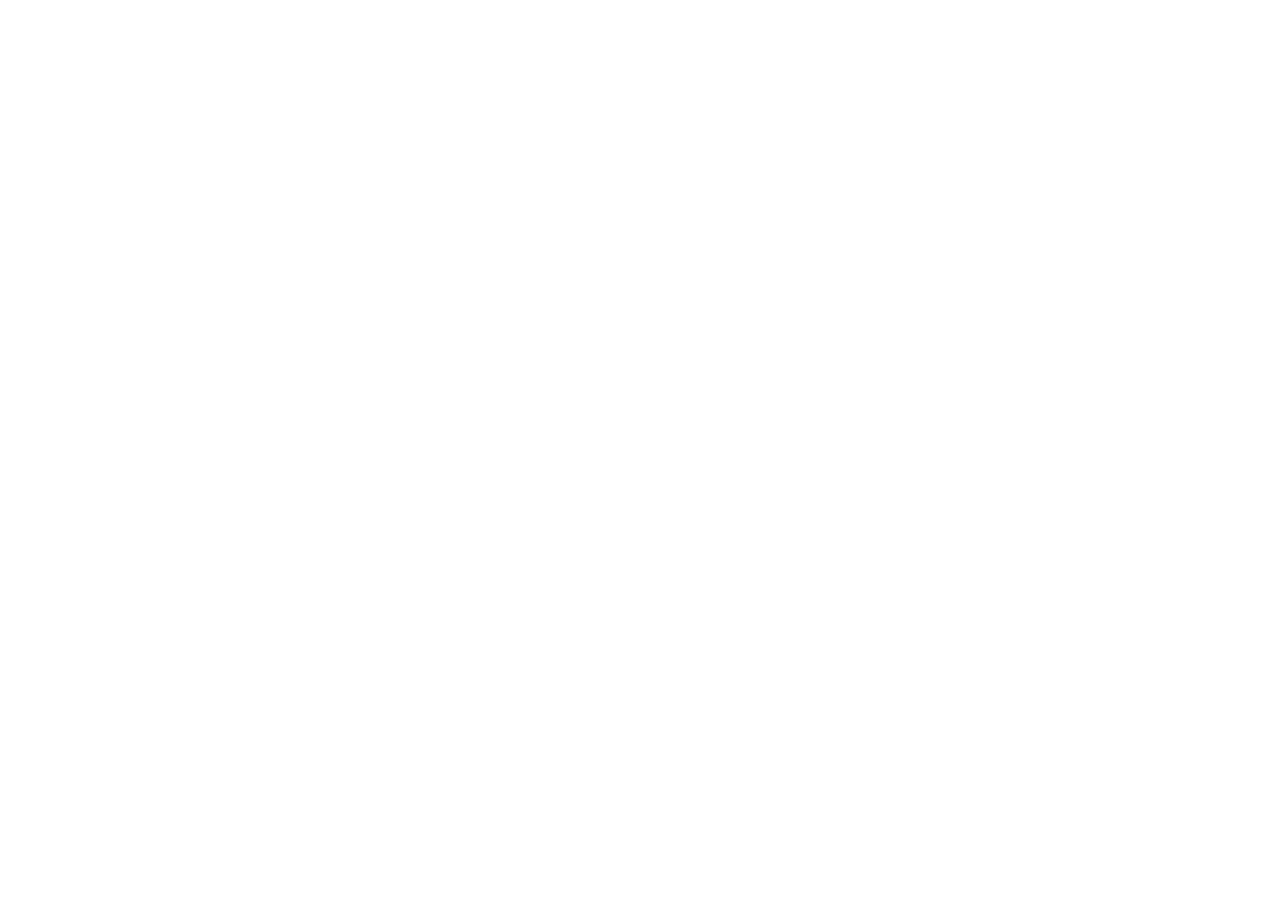
==== homePage/web/full.html @ e6aad9b8 "new slide function and add full.html old proyect h3s" ====
<!DOCTYPE html>
<html>
   <head>
      <meta http-equiv="Content-Type" content="text/html; charset=utf-8" />
      <meta name="viewport" content="width=device-width, initial-scale=1.0, minimum-scale=1.0, maximum-scale=1.0, user-scalable=no" />
      <title>H3S WIFI</title>
      <link rel="stylesheet" type="text/css" href="../css/index.css"/>
      <script type="text/javascript" src="../../common/js/jquery-2.1.3.min.js"></script>
      <script type="text/javascript" src="../../common/js/jquery.hongdian.js"></script>
      <script type="text/javascript" src="../../common/js/base/base.js"></script>
   </head>
   <body>
      <!-- Este es solo un div para poder mostrar las imagenes publicitarias del inicio -->
      <div class="container">
         <div id="adShow" class="ad_show"></div>
      </div>
      <!-- Aqui incia el javascript que muestra las imagenes publicitarias -->
      <script type="text/javascript">
          $(function(){
              var adInterval = '';
              var imgSize = '';
              // Atravez de ajax se traen los archivos que contienen la ruta
              // y el tamaño de las imagenes publicitarias a mostrar.
              var request = $.ajax({
                  url: '../../advertisement/data/010001' ,
                  type: "GET",
                  dataType: 'json' //类型  //Tipo o extencion del documento a traer.
              });
              //Funcion que ejecuta el codigo ajax.
              request.success(function(data) {
                //加载成功则需要加载广告
                //La carga exitosa requiere el tipo de anuncio lo pasa como el parametro data.
                  console.log(data);
                  //adInterval = advertisement interval
                  //Intervalo de tiempo del anuncio
                  adInterval = data.interval;
                  //Tamaño de la imagen
                  imgSize = data.img.length;
                  //Barra de progreso. Avanza segun el intervalo de los anuncios.
                  //Esto es llamado por jquery.
                  var Slide = '<div class="progress_bar"> ' +
                          '<div id="progressRate" class="progress_rate"></div> ' +
                          '</div>';
                  $.each(data.img, function(index,value){
                      //Si existe la direccion del recurso indexa la imagen
                      if(value.imgsrc){
                          if(index == 0){
                              //Aqui se traen los valores atravez de el id
                              //para poder enviar la informacion a la base de datos
                              Slide += '<img id="'+ value.id + '" title="'+ value.title + '" src="'+ value.imgsrc + '" style="display:block"/>';
                          }
                          else{
                              Slide += '<img id="'+ value.id + '" title="'+ value.title + '" src="'+ value.imgsrc + '" style="display:none"/>';
                          }
                      }

                  });
                  $( "#adShow").append(Slide);

                  setTimeout(function(){
                      var imgObj = "";
                      var totalTime = adInterval*imgSize;
                      var i = 0;
                      var j = 0;
                      var interval =  setInterval(function(){
                          if( i%adInterval ===0 && i!= totalTime){
                              imgObj = $($("#adShow").find("img").get(j));
                              imgObj.show();
                              if(j != 0){
                                  $($("#adShow").find("img").get(j-1)).hide();
                              }
                              j++;

                          }else if(i === totalTime){
                              clearInterval(interval);
                              window.location.href="homePage.html";
                          }
                          var progressRate = ((i/totalTime)*100).toFixed(0) + "%";
                          if(i!=0){
                              $("#progressRate").width(progressRate);
                              $("#showRate").text(progressRate);
                          }
                          i++;

                      },1000);
                      var adWidth = $(".container").width();
                      if(adWidth ===0){
                          adWidth = window.innerWidth;
                      }
                      console.log(adWidth);
                      var adHeight = (960/640)*adWidth;
                      $("#adShow").find("img").attr("width",adWidth);
                      $("#adShow").find("img").attr("height",adHeight);

                      $(window).bind('resize', function(e) {

                          var adWidth = $("#adShow").width();
                          if(adWidth ===0){
                              adWidth = window.innerWidth;
                          }
                          console.log(adWidth);
                          var adHeight = 0;
                          if(adWidth < 640){
                              adHeight = adWidth * (960/640);
                          }else{
                              adHeight = 960;
                          }

                          $(".ad_show").height(adHeight);
                          $(".ad_show img").height(adHeight);
                      });

                      $(window).resize();
                  },200)


              });

              request.error(function(){
                  console.dir("Unable to obtain resources");
              });

          });

          //广告点击事件
          //Escucha cada vez que da un click en la imagen
          function adDetailEvent() {
              //广告详情绑定事件
              //Detalles de anuncio evento vinculante
              $("#adShow > img").each(function(){
                  $(this).click(function() {
                      var id = $(this).attr("id");
                      var href = $(this).attr("href");//跳转地址
                      var itemId = $(".container").attr("mid");
                      var resName = $(this).attr("title");
                      var resType = "010101";
                  });
              });
          };

      </script>
   </body>
</html>
---- homePage/css/index.css ----
.stmt_separator {
    font-size: 2em;
    margin-top: 20%;
    margin-bottom: 10%;
    height: 100px;
    color: red;
}
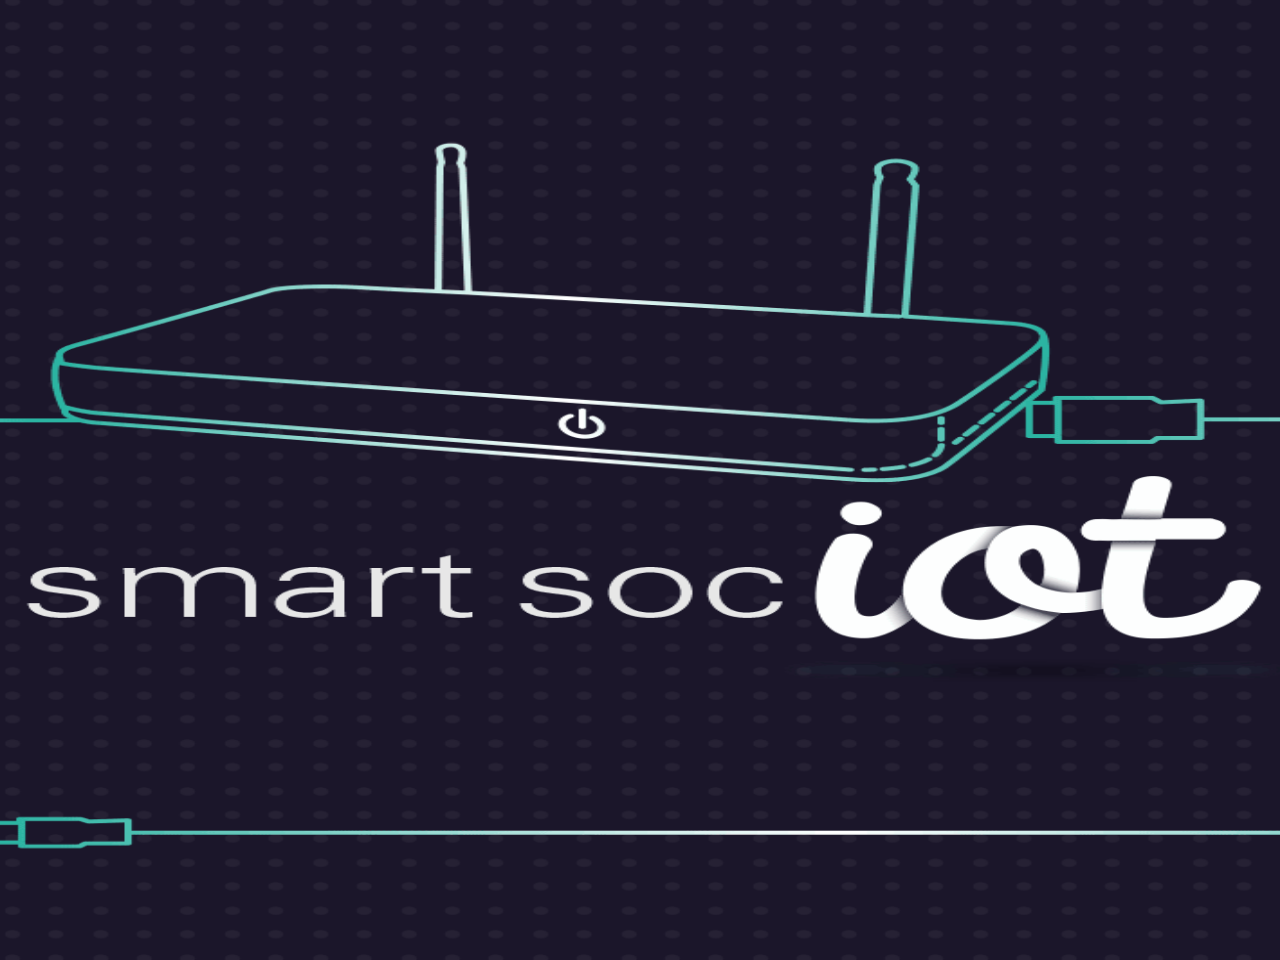
==== commit fea06987: "Add everyting for new homePage" ====
--- a/homePage/web/full.html
+++ b/homePage/web/full.html
@@ -4,7 +4,7 @@
       <meta http-equiv="Content-Type" content="text/html; charset=utf-8" />
       <meta name="viewport" content="width=device-width, initial-scale=1.0, minimum-scale=1.0, maximum-scale=1.0, user-scalable=no" />
       <title>H3S WIFI</title>
-      <link rel="stylesheet" type="text/css" href="../css/index.css"/>
+      <link rel="stylesheet" type="text/css" href="../css/indexx.css"/>
       <script type="text/javascript" src="../../common/js/jquery-2.1.3.min.js"></script>
       <script type="text/javascript" src="../../common/js/jquery.hongdian.js"></script>
       <script type="text/javascript" src="../../common/js/base/base.js"></script>
--- a/homePage/css/indexx.css
+++ b/homePage/css/indexx.css
@@ -0,0 +1,101 @@
+@charset "utf-8";
+/* CSS Document */
+html, body {
+    height: 100%;
+    width: 100%; 
+    margin: 0;
+    padding: 0;
+    font: 12px Arial,"宋体","Microsoft Yahei";
+}
+/*下面的代码指定，字体大小是页面默认大小的100%，即16像素。*/
+body{
+    font: normal 100%  Arial,"宋体","Microsoft Yahei",Verdana, Lucida Grande, Lucida Sans,sans-serif;
+	/*background-color:#000;*/
+}
+body, div, dl, dt, dd, ul, ol, li, h1, h2, h3, h4, h5, h6, pre, code, form, fieldset, legend, input, button, textarea, p, blockquote, th, td {
+	margin: 0;
+	padding: 0;
+}
+body{
+	background: #ffffff;
+}
+h1, h2, h3, h4, h5, h6 {
+	color: #181818;
+	font-family:Arial, Helvetica, sans-serif;
+	font-weight: normal;
+}
+img, object, audio {
+	max-height: 100%;
+	max-width: 100%;
+}
+/*据不同的屏幕分辨率，选择应用不同的CSS规则*/
+@media only all and (max-width: 640px){
+    .container{
+        width: 100%!important;
+    }
+	.bottom_ad{
+		width: 100%!important;
+	}
+ }
+
+/*.container{*/
+    /*position: relative;*/
+    /*width: 640px;*/
+    /*margin: 0 auto;*/
+	/*overflow-x:hidden;*/
+/*}*/
+/*广告容器*/
+.ad_show{
+	width:100%;
+    height: 100%;
+}
+
+/**进度条**/
+.progress_bar {
+	height: 3px;
+	width: 100%;
+	position: absolute;
+	left: -1px;
+	top: 0px;
+	background-color: transparent;
+}
+.progress_rate{
+	background-color:#0FF;
+	width:0px;
+	height: 3px;
+	border-radius:10px;
+}
+.show_progressRate{
+	position: absolute;
+	left: 78%;
+	top: 10px;
+}
+.progress_tips{
+	position:absolute;
+	top:25px;
+	left:25%;
+	right:15%;
+	text-align:center;
+	font-size:14px;
+	color:#2D96E9;
+}
+.internet-not-ok{
+	display: none;
+	position: relative;
+	left: 0;
+	bottom: 60px;
+	width: 100%;
+	text-align:center;
+	color: #ff0000;
+}
+.visit-local-resource{
+	background: #2f9bf1;
+	color: #ffffff;
+	border: 1px solid #d5d5d5;
+	border-radius: 6px;
+	width: 160px;
+	margin: 0 auto;
+	height: 30px;
+	line-height: 30px;
+	text-align:center;
+}